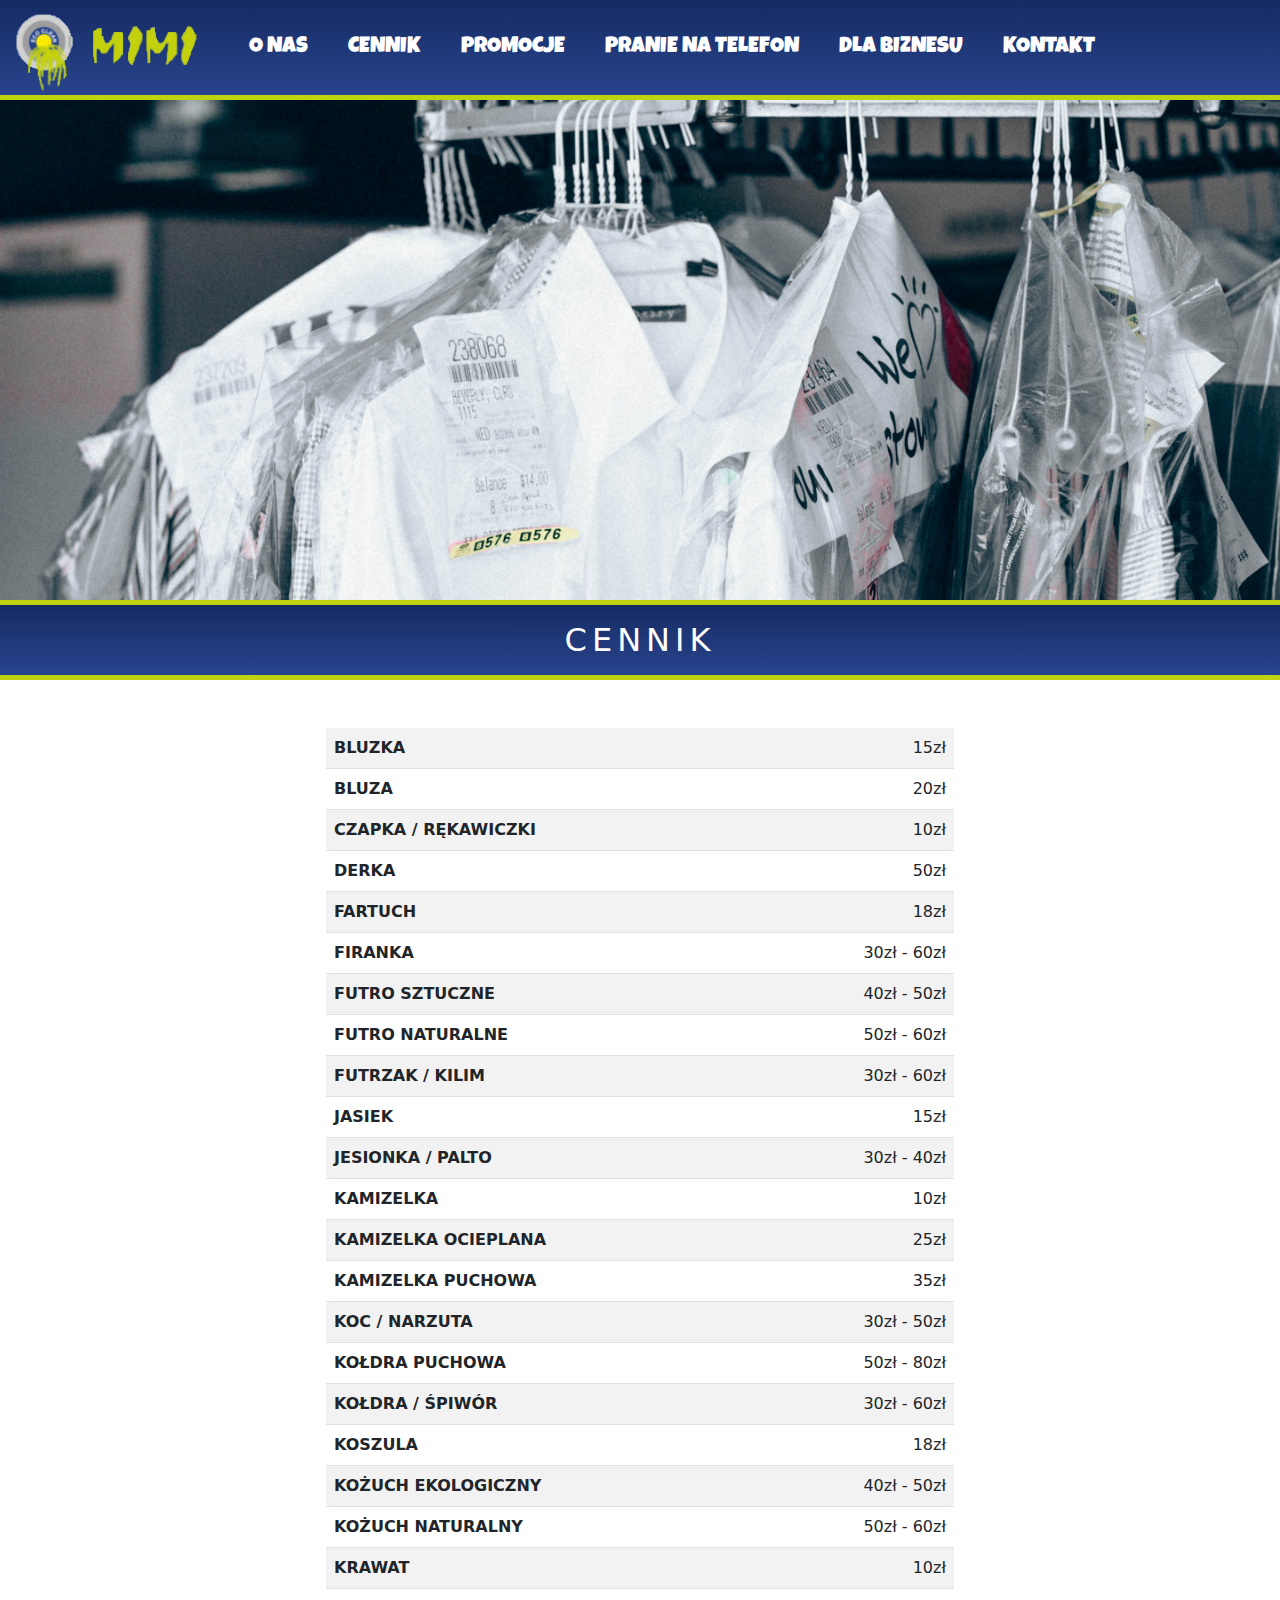
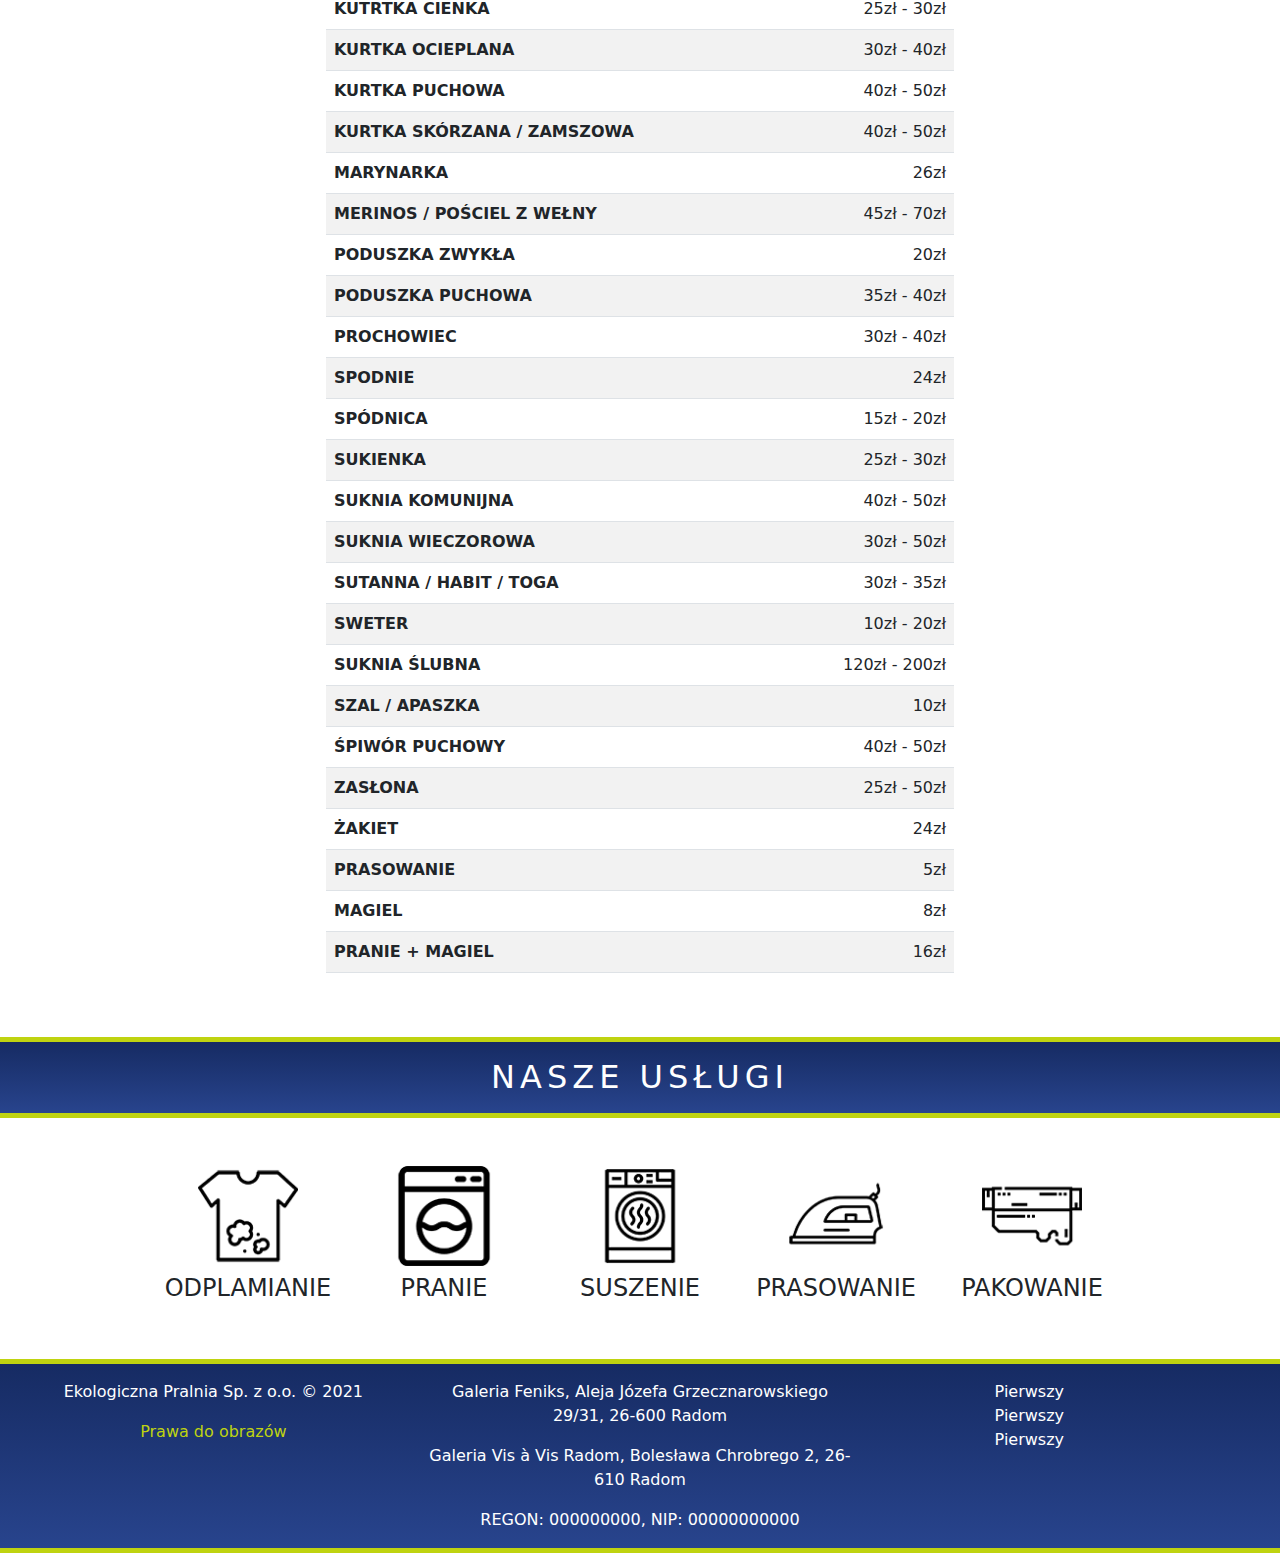
==== cennik.html @ e7253336 "1.0" ====
<!DOCTYPE html>
<html lang="pl">
<head>
    <meta charset="utf-8">
	<meta name="viewport" content="width=device-width, initial-scale=1, shrink-to-fit=no">
	<title>Pralnia-Mimi.pl</title>
	<meta name="description" content="Eco Clean">
	<meta name="keywords" content="Pralnia, pranie, usługi, chemia, ubrania">
	<meta name="author" content="Patryk Staniewski">
	<meta http-equiv="X-Ua-Compatible" content="IE=edge">
	<link rel="stylesheet" href="css/bootstrap.min.css">
	<link rel="stylesheet" href="css/style.css">
	<link rel="stylesheet" href="css/fontello.css">
    <link rel="stylesheet" href="https://maxcdn.bootstrapcdn.com/font-awesome/4.5.0/css/font-awesome.min.css">
    <link rel="preconnect" href="https://fonts.googleapis.com">
    <link rel="preconnect" href="https://fonts.gstatic.com" crossorigin>
    <link href="https://fonts.googleapis.com/css2?family=Luckiest+Guy&display=swap" rel="stylesheet">
    <link rel="icon" href="img/logo-ico.png" type="image/gif" sizes="16x16">
</head>
<body>
    <header>
        
    
        
        <nav class="navbar bg-nav nav-font navbar-light navbar-expand-xl w-100 position-relative h-100">

            <a class="navbar-brand ms-5" href="index.html"> <img src="img/logo.png" height="100" class="position-absolute top-0 start-0" alt="logo"></a>
           
            <button id="button" class="c-button me-5" type="button" data-bs-toggle="collapse" data-bs-target="#mainmenu" aria-controls="mainmenu" aria-expended="false" aria-label="przełącznik nawigacji">
				<i id="przycisk" class="icon-menu "></i>
			</button>
            
            <div class="collapse navbar-collapse element flex flex-row justify-content-center" id="mainmenu">
                    <ul class="navbar-nav ms-0 text-uppercase mt-5 mt-xl-0 text-center">
                        <li class="nav-item nav-tab">
                            <a class="nav-link menu-font rounded-start " href="index.html"> o nas </a>
                        </li>
                        <li class="nav-item nav-tab">
                            <a class="nav-link menu-font " href="cennik.html"> Cennik </a>
                        </li>
                        <li class="nav-item nav-tab">
                            <a class="nav-link menu-font " href="#"> Promocje </a>
                        </li>
                        <li class="nav-item nav-tab">
                            <a class="nav-link menu-font " href="#"> Pranie na telefon </a>
                        </li>
                        <li class="nav-item nav-tab">
                            <a class="nav-link menu-font " href="#"> dla biznesu </a>
                        </li>
                        <li class="nav-item nav-tab ">
                            <a class="nav-link menu-font br-lasx 3 rounded-end " href="#"> kontakt </a>
                        </li>         
                
                    </ul>
               </div>
         </nav>
    
    </header>

    <main>
        <div class="container-fluid">

            
            <div class="row">
                <div class="col-12 bg-image-cennik">
                  
                   
                    
                </div> 
           
                <div class="col-12 bg-nav bg-border">

                    <h2 class="text-center text-white l-spacing mt-3 mb-3">CENNIK</h2>
    
                </div>

            </div>

        </div>
        <div class="container-fluid">
            <div class="d-flex flex-column align-content-center my-5">
                <table class="table table-striped table-hover w-table mx-auto">
                    <tr>
                        <th class="text-uppercase">Bluzka</th>
                        <td class="text-end">15zł</td>
                    </tr>
                    <tr>
                        <th class="text-uppercase">Bluza</th>
                        <td class="text-end">20zł</td>   
                    </tr>
                    <tr>
                        <th class="text-uppercase">Czapka / Rękawiczki</th>
                        <td class="text-end">10zł</td>
                    </tr>
                    <tr>
                        <th class="text-uppercase">Derka</th>
                        <td class="text-end">50zł</td>   
                    </tr>
                    <tr>
                        <th class="text-uppercase">fartuch</th>
                        <td class="text-end">18zł</td>
                    </tr>
                    <tr>
                        <th class="text-uppercase">Firanka</th>
                        <td class="text-end">30zł - 60zł</td>   
                    </tr>
                    <tr>
                        <th class="text-uppercase">futro sztuczne</th>
                        <td class="text-end">40zł - 50zł</td>
                    </tr>
                    <tr>
                        <th class="text-uppercase">futro naturalne</th>
                        <td class="text-end">50zł - 60zł</td>   
                    </tr>
                    <tr>
                        <th class="text-uppercase">Futrzak / Kilim</th>
                        <td class="text-end">30zł - 60zł</td>
                    </tr>
                    <tr>
                        <th class="text-uppercase">Jasiek</th>
                        <td class="text-end">15zł</td>   
                    </tr>
                    <tr>
                        <th class="text-uppercase">Jesionka / Palto</th>
                        <td class="text-end">30zł - 40zł</td>
                    </tr>
                    <tr>
                        <th class="text-uppercase">Kamizelka</th>
                        <td class="text-end">10zł</td>   
                    </tr>
                    <tr>
                        <th class="text-uppercase">Kamizelka ocieplana</th>
                        <td class="text-end">25zł</td>
                    </tr>
                    <tr>
                        <th class="text-uppercase">Kamizelka puchowa</th>
                        <td class="text-end">35zł</td>   
                    </tr>
                    <tr>
                        <th class="text-uppercase">Koc / narzuta</th>
                        <td class="text-end">30zł - 50zł</td>
                    </tr>
                    <tr>
                        <th class="text-uppercase">kołdra puchowa</th>
                        <td class="text-end">50zł - 80zł</td>   
                    </tr>
                    <tr>
                        <th class="text-uppercase">kołdra / śpiwór</th>
                        <td class="text-end">30zł - 60zł</td>   
                    </tr>
                    <tr>
                        <th class="text-uppercase">koszula</th>
                        <td class="text-end">18zł</td>   
                    </tr>
                    <tr>
                        <th class="text-uppercase">kożuch ekologiczny</th>
                        <td class="text-end">40zł - 50zł</td>   
                    </tr>
                    <tr>
                        <th class="text-uppercase">kożuch naturalny</th>
                        <td class="text-end">50zł - 60zł</td>   
                    </tr>
                    <tr>
                        <th class="text-uppercase">krawat</th>
                        <td class="text-end">10zł</td>   
                    </tr>
                    <tr>
                        <th class="text-uppercase">kutrtka cienka</th>
                        <td class="text-end">25zł - 30zł</td>   
                    </tr>
                    <tr>
                        <th class="text-uppercase">kurtka ocieplana</th>
                        <td class="text-end">30zł - 40zł</td>   
                    </tr>
                    <tr>
                        <th class="text-uppercase">kurtka puchowa</th>
                        <td class="text-end">40zł - 50zł</td>   
                    </tr>
                    <tr>
                        <th class="text-uppercase">kurtka skórzana / zamszowa</th>
                        <td class="text-end">40zł - 50zł</td>   
                    </tr>
                    <tr>
                        <th class="text-uppercase">Marynarka</th>
                        <td class="text-end">26zł</td>   
                    </tr>
                    <tr>
                        <th class="text-uppercase">Merinos / pościel z wełny</th>
                        <td class="text-end">45zł - 70zł</td>   
                    </tr>
                    <tr>
                        <th class="text-uppercase">Poduszka zwykła</th>
                        <td class="text-end">20zł</td>   
                    </tr>
                    <tr>
                        <th class="text-uppercase">poduszka puchowa</th>
                        <td class="text-end">35zł - 40zł</td>   
                    </tr>
                    <tr>
                        <th class="text-uppercase">prochowiec</th>
                        <td class="text-end">30zł - 40zł</td>   
                    </tr>
                    <tr>
                        <th class="text-uppercase">spodnie</th>
                        <td class="text-end">24zł</td>   
                    </tr>
                    <tr>
                        <th class="text-uppercase">spódnica</th>
                        <td class="text-end">15zł - 20zł</td>   
                    </tr>
                    <tr>
                        <th class="text-uppercase">sukienka</th>
                        <td class="text-end">25zł - 30zł</td>   
                    </tr>
                    <tr>
                        <th class="text-uppercase">suknia komunijna</th>
                        <td class="text-end">40zł - 50zł</td>   
                    </tr>
                    <tr>
                        <th class="text-uppercase">suknia wieczorowa</th>
                        <td class="text-end">30zł - 50zł</td>   
                    </tr>
                    <tr>
                        <th class="text-uppercase">sutanna / habit / toga</th>
                        <td class="text-end">30zł - 35zł</td>   
                    </tr>
                    <tr>
                        <th class="text-uppercase">sweter</th>
                        <td class="text-end">10zł - 20zł</td>   
                    </tr>
                    <tr>
                        <th class="text-uppercase">suknia ślubna</th>
                        <td class="text-end">120zł - 200zł</td>   
                    </tr>
                    <tr>
                        <th class="text-uppercase">szal / apaszka</th>
                        <td class="text-end">10zł</td>   
                    </tr>
                    <tr>
                        <th class="text-uppercase">śpiwór puchowy</th>
                        <td class="text-end">40zł - 50zł</td>   
                    </tr>
                    <tr>
                        <th class="text-uppercase">zasłona</th>
                        <td class="text-end">25zł - 50zł</td>   
                    </tr>
                    <tr>
                        <th class="text-uppercase">Żakiet</th>
                        <td class="text-end">24zł</td>   
                    </tr>
                    <tr>
                        <th class="text-uppercase">prasowanie</th>
                        <td class="text-end">5zł</td>   
                    </tr>
                    <tr>
                        <th class="text-uppercase">magiel</th>
                        <td class="text-end">8zł</td>   
                    </tr>
                    <tr>
                        <th class="text-uppercase">pranie + magiel</th>
                        <td class="text-end">16zł</td>   
                    </tr>


                </table>

            </div>        
        </div>
        <div class="container-fluid">

            
            <div class="row">
             
                <div class="col-12 bg-nav bg-border">

                    <h2 class="text-center text-white l-spacing mt-3 mb-3 text-uppercase">nasze usługi</h2>
    
                </div>

            </div>
        </div>
        <div class="container-fluid">
            <div class="d-flex flex-column flex-lg-row justify-content-center align-items-center my-5">
                <div>
                    
                        <img src="img/tshirt.png" width="100" height="100" alt="" class="rozmiar-s mx-5">
                        <p class="h4 text-center fw-light mt-2">ODPLAMIANIE</p>
                   
                </div> 

                <div>
                   
                        <img src="img/laundry.png" width="100" height="100" alt="" class="rozmiar-s mx-5">
                        <p class="h4 text-center fw-light mt-2">PRANIE</p>
                       
                </div> 

                <div>
                    
                        <img src="img/tumble.png" width="100" height="100" alt="" class="rozmiar-s mx-5">
                        <p class="h4 text-center fw-light mt-2">SUSZENIE</p>
                      
                </div> 

                <div>
                 
                        <img src="img/iron.png" width="100" height="100" alt="" class="rozmiar-s mx-5">
                        <p class="h4 text-center fw-light mt-2">PRASOWANIE</p>
                      
                </div> 

                <div>
                 
                        <img src="img/tin.png" width="100" height="100" alt="" class="rozmiar-s mx-5">
                        <p class="h4 text-center fw-light mt-2">PAKOWANIE</p>
                   
                </div> 

            </div>        
        </div>
 
                
  

        <div class="container-fluid">

            <div class="row bg-nav bg-border text-white">

                <div class="col-sm-12 col-lg-4 mt-3 text-center">
                <p class=>Ekologiczna Pralnia Sp. z o.o. &copy; 2021</p>
                <a href="#" class="text-decoration-none text-green">Prawa do obrazów</a>
                
                </div>
                <div class="col-sm-12 col-lg-4 mt-3 text-center">
                   <p>Galeria Feniks, Aleja Józefa Grzecznarowskiego 29/31, 26-600 Radom</p>
                   <p>Galeria Vis à Vis Radom, Bolesława Chrobrego 2, 26-610 Radom</p>
                   <p>REGON: 000000000, NIP: 00000000000</p>
                    
                
                </div>
                <div class="col-sm-12 col-lg-3 mt-3 text-center">
                    <ul class="list-none">
                        
                        <li> Pierwszy </li>
                        <li> Pierwszy </li>
                        <li> Pierwszy </li>

                    </ul>
                    
                
                </div>
                <div id="back"></div>
            </div>

        </div>   
               
                    
            

    </main>
    
    <script src="https://code.jquery.com/jquery-3.3.1.slim.min.js" integrity="sha384-q8i/X+965DzO0rT7abK41JStQIAqVgRVzpbzo5smXKp4YfRvH+8abtTE1Pi6jizo" crossorigin="anonymous"></script>
	<script src="https://cdn.jsdelivr.net/npm/@popperjs/core@2.10.2/dist/umd/popper.min.js" integrity="sha384-7+zCNj/IqJ95wo16oMtfsKbZ9ccEh31eOz1HGyDuCQ6wgnyJNSYdrPa03rtR1zdB" crossorigin="anonymous"></script>
	<script src="js/bootstrap.min.js"/></script>
  
    <script>

        jQuery(document).ready(function() {
          
          var btn = $('#back');
          var hb = $('html, body');
        
          $(window).scroll(function() {
            if ($(window).scrollTop() > 300) {
              btn.addClass('show');
            } else {
              btn.removeClass('show');
            }
            
          });
          btn.on('click', function() {
            window.scrollTo(0,0);
        });

        });
        const button = $('#button');
        var prz = $('#przycisk')
        button.on('click',function(){
            prz.toggleClass('klik');
        });
       
      
            
    </script>
      
    
</body>
</html>
---- css/style.css ----
*,
*::after,
*::before {
    box-sizing: border-box;
    margin: 0;
    padding: 0;
}

.list-none
  {
    list-style-type: none;
  }
 
.klik{
  color:rgb(191, 211, 16) !important;
}
.border-map
{
  border-top: rgb(191, 211, 16) solid 5px;
  border-bottom: rgb(191, 211, 16) solid 5px;
}
.obrazek
{
  width: 100%;
  height: 600px;

}
.h-100{
  min-height: 100px !important;
}
.bg-nav
{

  background-image:linear-gradient(rgb(22,43,99), rgb(40,68,141));
  border-bottom: rgb(191, 211, 16) solid 5px;
}
.bg-border
{
  border-top: rgb(191, 211, 16) solid 5px;
  
}

.nav-font
{
  color:rgb(191, 211, 16) !important;
  font-family: 'Luckiest Guy', cursive !important;
  font-size: 1.4rem !important;
}

.navbar-light
{
    color:rgb(191, 211, 16) !important;
       
}
.show
  {
    display:inline-block !important;
    opacity:1 !important;
    visibility: visible !important;
    
  }
#back {
  display: inline-block;
  background-color: rgb(191, 211, 16);
  width: 50px;
  height: 50px;
  text-align: center;
  border-radius: 50%;
  position: fixed;
  bottom: 30px;
  right: 30px;
  transition: background-color .3s, opacity .5s, visibility .5s;
  opacity: 0;
  z-index: 1000;
  visibility: hidden;
  text-decoration: none;
}
#back:hover {
  cursor: pointer;
  background-color: #333;
}
#back:active {
  background-color: #555;
}
#back::after {
  content: "\f077";
  font-family: FontAwesome;
  font-weight: lighter;
  font-style: lighter;
  font-size: 1em;
  line-height: 50px;
  color: #fff;
}

.back-item {
  position: fixed;
  bottom: 0;
  right:0;
  margin-right: 10px;
  margin-bottom:10px;
  border-collapse: collapse;
}
.c-button{
  border:none;
  background-color:transparent;
  text-align: center;
}
.icon-menu{
  
  color:#1C6EA4;
  font-size: 32px;
  
}

.table{
  cursor:pointer;
}


  .menu-font
  {
    color:white !important;
    padding-left:20px !important;
    padding-right: 20px !important;
  }
  .row>*
  {
    padding-left: 0;
    padding-right: 0;
  }

 
  .l-spacing{
    letter-spacing: 5px;
    color:rgb(191, 211, 16);
  }
  .blue{
    color:rgb(40,68,141);
  }

 
  .border-promocje:hover{
    color:rgb(191, 211, 16) !important;
    background-image:linear-gradient(rgb(22,43,99), rgb(40,68,141));
  }
  .border-cennik:hover 
  {
    color:rgb(191, 211, 16) !important;
    background-image:linear-gradient(rgb(22,43,99), rgb(40,68,141));
  }
  .fs-1
  {
    font-size: 3.5rem !important;
  }
  .text-green{
    color:rgb(191, 211, 16) !important;
  }
  .text-green:hover{
    color:greenyellow !important;
  }

  .menu-font:hover
  {
    color:rgb(191, 211, 16) !important;
    background-color:rgb(68, 99, 192);
   
  }

  .circle {
    width:50px;
    height: 50px;
    border-radius: 50%;
    background-color: #50edbb;
  }

  
  @media screen and (min-width:768px) 
  {
   
  .ms-lg-7{
    margin-left:55px;
  }
  .ms-lg-6
  {
    margin-left:40px
  }

  .margin-s-15{
    margin-left:40px;
  }
  .border-cennik
  {
    border: 4px outset #1C6EA4;
    border-radius: 7px 7px 7px 7px;
    padding-left: 125px;
    padding-right: 125px;
    background-color:rgb(40, 92, 141);

   
  }
  .border-promocje
  {
    border: 4px outset #1C6EA4;
    border-radius: 7px 7px 7px 7px;
    padding-left: 94px;
    padding-right: 94px;
    background-color:rgb(40, 92, 141);
  }
  .bg-image-cennik
  {
    background-image: url(../img/ubrania-2.jpg);
    width:100%;
    background-repeat: no-repeat;
    min-height: 500px;
    background-size: 200%;
    background-attachment:fixed;
    background-position: center;   
  }
  .bg-image
  {
    background-image: url(../img/garnitury.jpg);
    width:100%;
    min-height: 500px;
    background-size:150%;
    background-attachment:fixed;
    background-position: center;
  }



  }


  

  @media screen and (max-width:768px)
   {
    .obrazek
    {
      width: 100%;
      height: 300px;
    }
    .border-cennik
  {
    border: 4px outset #1C6EA4;
    border-radius: 7px 7px 7px 7px;
    padding-left: 62px;
    padding-right: 62px;
    background-color:rgb(40, 92, 141);
   
  }
  
  
  .border-promocje
  {
    border: 4px outset #1C6EA4;
    border-radius: 7px 7px 7px 7px;
    padding-left: 39px;
    padding-right: 39px;
    background-color:rgb(40, 92, 141);
    
  }
 
  .bg-image-cennik
  {
    background-image: url(../img/ubrania-2.jpg);
    width:100%;
    background-repeat: no-repeat;
    min-height: 500px;
    background-size:350%;
    background-attachment:fixed;
    background-position: center;   
  }
  .bg-image
  {
    background-image: url(../img/garnitury.jpg);
    width:100%;
    height: 500px;
    background-size:350%;
    background-attachment:fixed;
    background-position: center;
  }
 
  }

  @media screen and (max-width:1199px)
  {
    .rounded-start
    {
      border-radius: 15px 15px 0  0 !important;
     
    }
    .rounded-end
  {
    border-radius: 0 0 15px 15px !important;
   
  }
  .nav-tab
  {
    margin-left: auto;
    margin-right: auto;
    width:50%;
  }
  .rozmiar-s{
    width:80px !important;
    height: 80px !important;
  }
  .w-table{
    width: 100%;
  }
 
  }
 
  @media screen and (min-width:1200px)
  {
    .rounded-start
    {
      border-radius: 15px 0 0 15px !important;
    }
    .rounded-end
    {
      border-radius: 0 15px 15px 0 !important;
    }
   #button{
     display: none;
   }
   .w-table{
    width: 50%;
  }
  }
---- css/fontello.css ----
@font-face {
  font-family: 'fontello';
  src: url('../font/fontello.eot?86289236');
  src: url('../font/fontello.eot?86289236#iefix') format('embedded-opentype'),
       url('../font/fontello.woff2?86289236') format('woff2'),
       url('../font/fontello.woff?86289236') format('woff'),
       url('../font/fontello.ttf?86289236') format('truetype'),
       url('../font/fontello.svg?86289236#fontello') format('svg');
  font-weight: normal;
  font-style: normal;
}
/* Chrome hack: SVG is rendered more smooth in Windozze. 100% magic, uncomment if you need it. */
/* Note, that will break hinting! In other OS-es font will be not as sharp as it could be */
/*
@media screen and (-webkit-min-device-pixel-ratio:0) {
  @font-face {
    font-family: 'fontello';
    src: url('../font/fontello.svg?86289236#fontello') format('svg');
  }
}
*/
[class^="icon-"]:before, [class*=" icon-"]:before {
  font-family: "fontello";
  font-style: normal;
  font-weight: normal;
  speak: never;

  display: inline-block;
  text-decoration: inherit;
  width: 1em;
  margin-right: .2em;
  text-align: center;
  /* opacity: .8; */

  /* For safety - reset parent styles, that can break glyph codes*/
  font-variant: normal;
  text-transform: none;

  /* fix buttons height, for twitter bootstrap */
  line-height: 1em;

  /* Animation center compensation - margins should be symmetric */
  /* remove if not needed */
  margin-left: .2em;

  /* you can be more comfortable with increased icons size */
  /* font-size: 120%; */

  /* Font smoothing. That was taken from TWBS */
  -webkit-font-smoothing: antialiased;
  -moz-osx-font-smoothing: grayscale;

  /* Uncomment for 3D effect */
  /* text-shadow: 1px 1px 1px rgba(127, 127, 127, 0.3); */
}

.icon-menu:before { content: '\e800'; } /* '' */
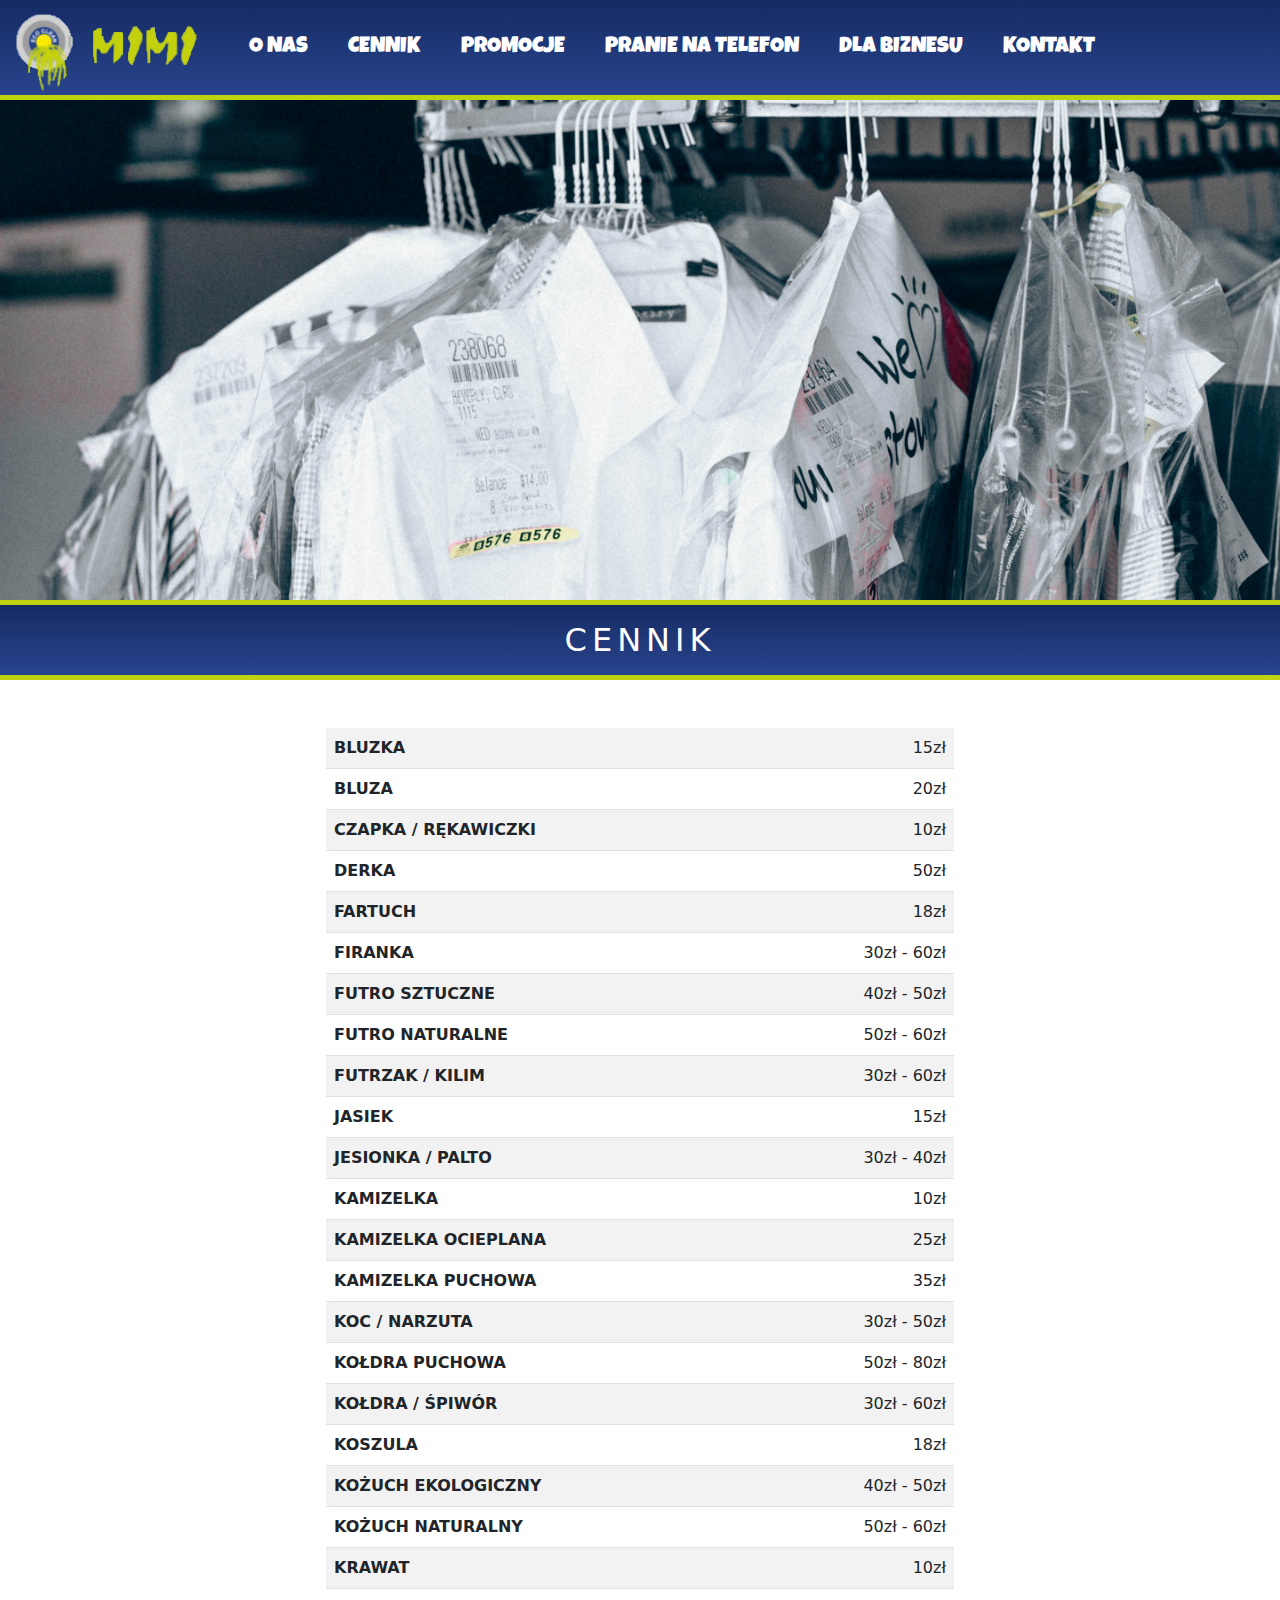
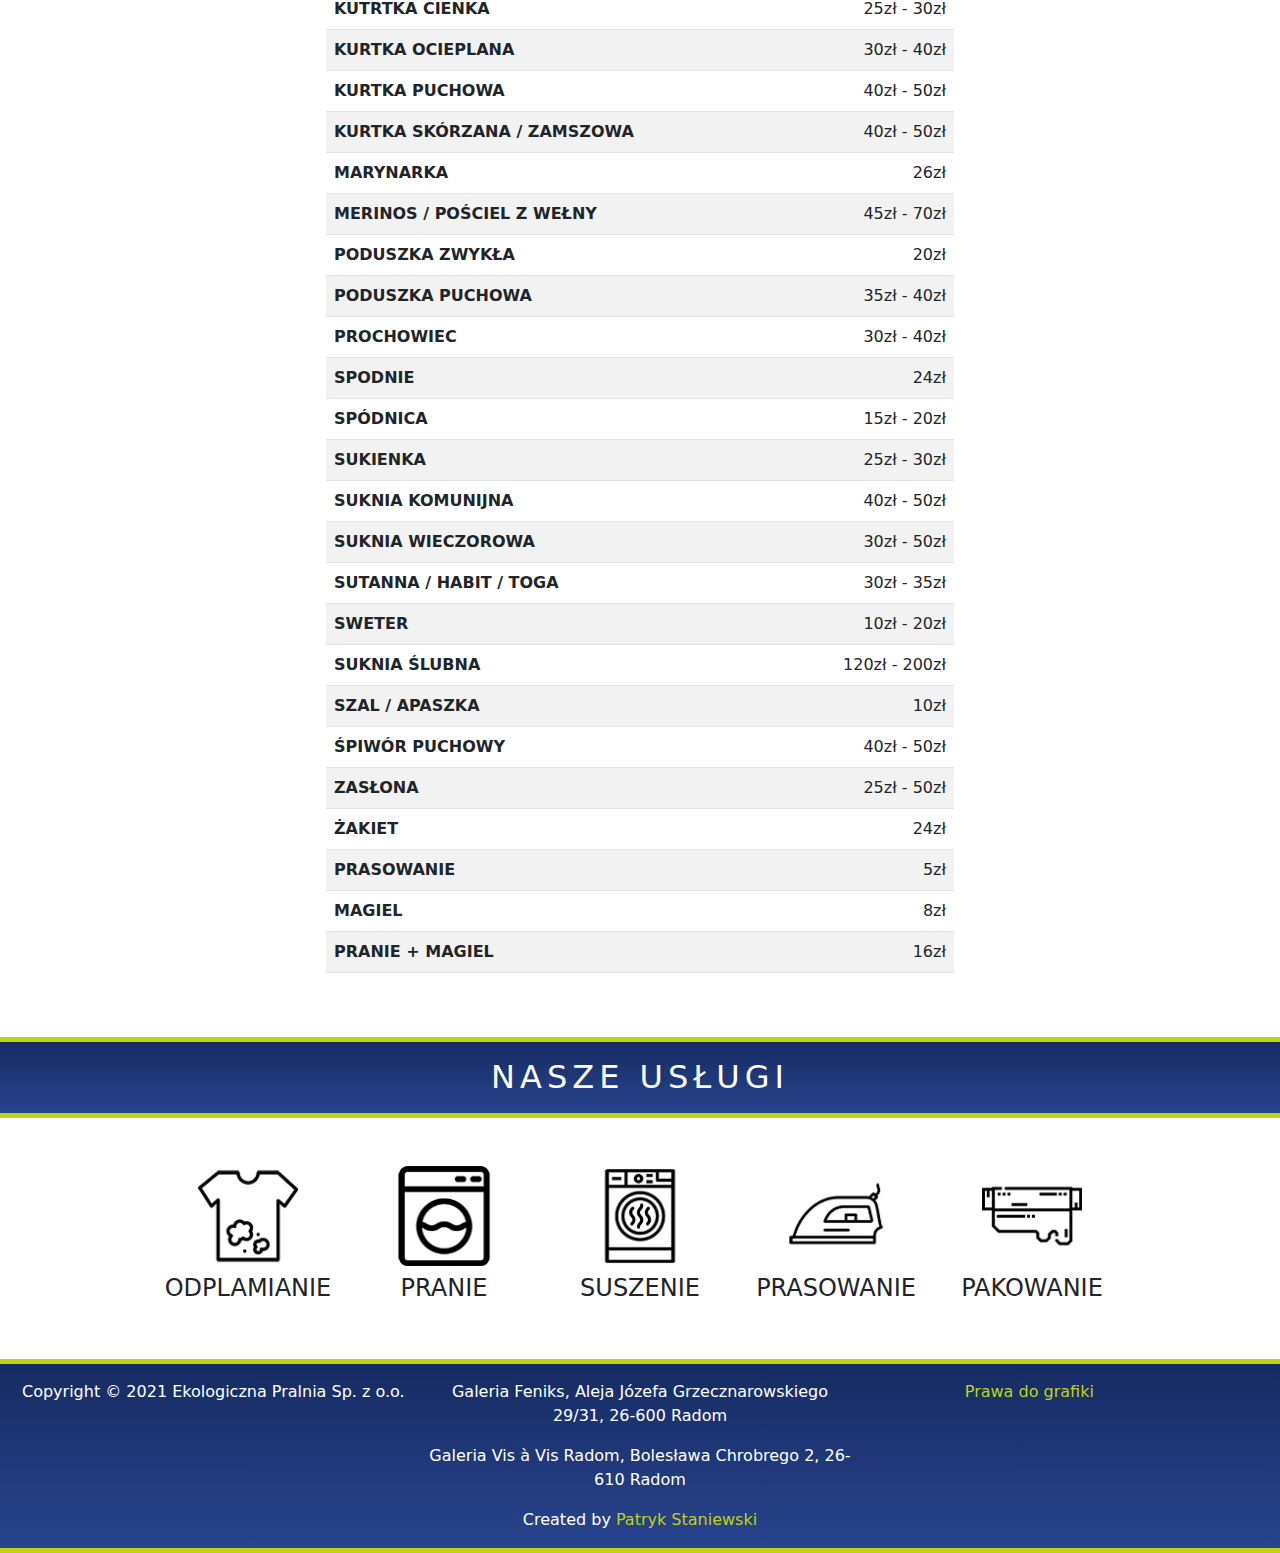
==== commit f0e95ff2: "main" ====
--- a/cennik.html
+++ b/cennik.html
@@ -15,7 +15,7 @@
     <link rel="preconnect" href="https://fonts.googleapis.com">
     <link rel="preconnect" href="https://fonts.gstatic.com" crossorigin>
     <link href="https://fonts.googleapis.com/css2?family=Luckiest+Guy&display=swap" rel="stylesheet">
-    <link rel="icon" href="img/logo-ico.png" type="image/gif" sizes="16x16">
+    <link rel="icon" href="img/logo-ico.png" type="image/gif" sizes="160x160">
 </head>
 <body>
     <header>
@@ -320,44 +320,45 @@
         </div>
  
                 
-  
+    </main>
+    <footer>
 
         <div class="container-fluid">
 
             <div class="row bg-nav bg-border text-white">
 
                 <div class="col-sm-12 col-lg-4 mt-3 text-center">
-                <p class=>Ekologiczna Pralnia Sp. z o.o. &copy; 2021</p>
-                <a href="#" class="text-decoration-none text-green">Prawa do obrazów</a>
+                <p class=>Copyright &copy; 2021 Ekologiczna Pralnia Sp. z o.o.</p>
+                
+              
                 
                 </div>
                 <div class="col-sm-12 col-lg-4 mt-3 text-center">
                    <p>Galeria Feniks, Aleja Józefa Grzecznarowskiego 29/31, 26-600 Radom</p>
                    <p>Galeria Vis à Vis Radom, Bolesława Chrobrego 2, 26-610 Radom</p>
-                   <p>REGON: 000000000, NIP: 00000000000</p>
+                   <p>Created by <a href="https://patryk-staniewski-cv.netlify.app" class="text-decoration-none text-green">  Patryk Staniewski </a></p>
                     
                 
                 </div>
-                <div class="col-sm-12 col-lg-3 mt-3 text-center">
-                    <ul class="list-none">
+                <div class="col-sm-12 col-lg-3 mt-3 text-center  ">
+                    <ul class="list-none ">
                         
-                        <li> Pierwszy </li>
-                        <li> Pierwszy </li>
-                        <li> Pierwszy </li>
-
+                        <li> <a href="grafiki.html" target="new_blank" class="text-decoration-none text-green">Prawa do grafiki</a></li>
+                    
                     </ul>
                     
                 
                 </div>
+                
                 <div id="back"></div>
             </div>
-
-        </div>   
+            
+        </div>
                
-                    
-            
-
-    </main>
+    </footer>               
+            
+
+  
     
     <script src="https://code.jquery.com/jquery-3.3.1.slim.min.js" integrity="sha384-q8i/X+965DzO0rT7abK41JStQIAqVgRVzpbzo5smXKp4YfRvH+8abtTE1Pi6jizo" crossorigin="anonymous"></script>
 	<script src="https://cdn.jsdelivr.net/npm/@popperjs/core@2.10.2/dist/umd/popper.min.js" integrity="sha384-7+zCNj/IqJ95wo16oMtfsKbZ9ccEh31eOz1HGyDuCQ6wgnyJNSYdrPa03rtR1zdB" crossorigin="anonymous"></script>
@@ -387,6 +388,10 @@
         var prz = $('#przycisk')
         button.on('click',function(){
             prz.toggleClass('klik');
+
+            
+
+
         });
        
       
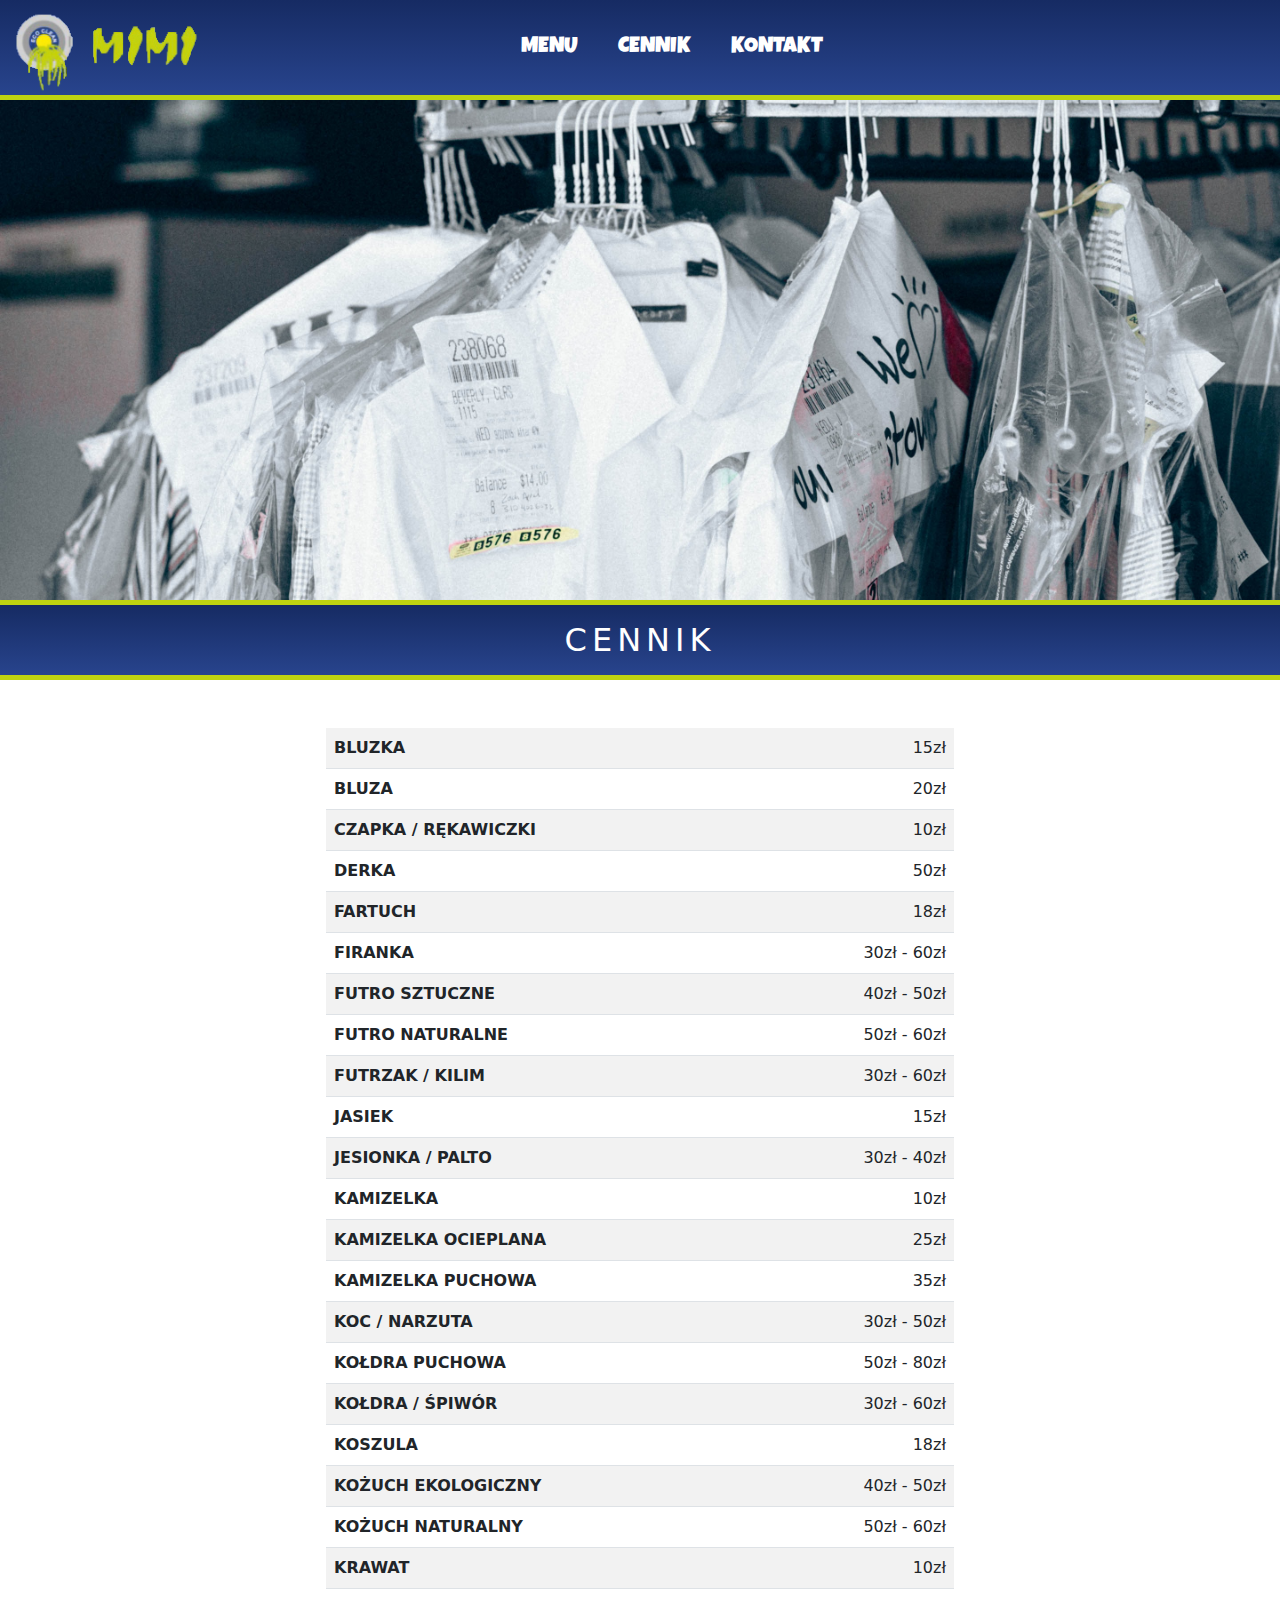
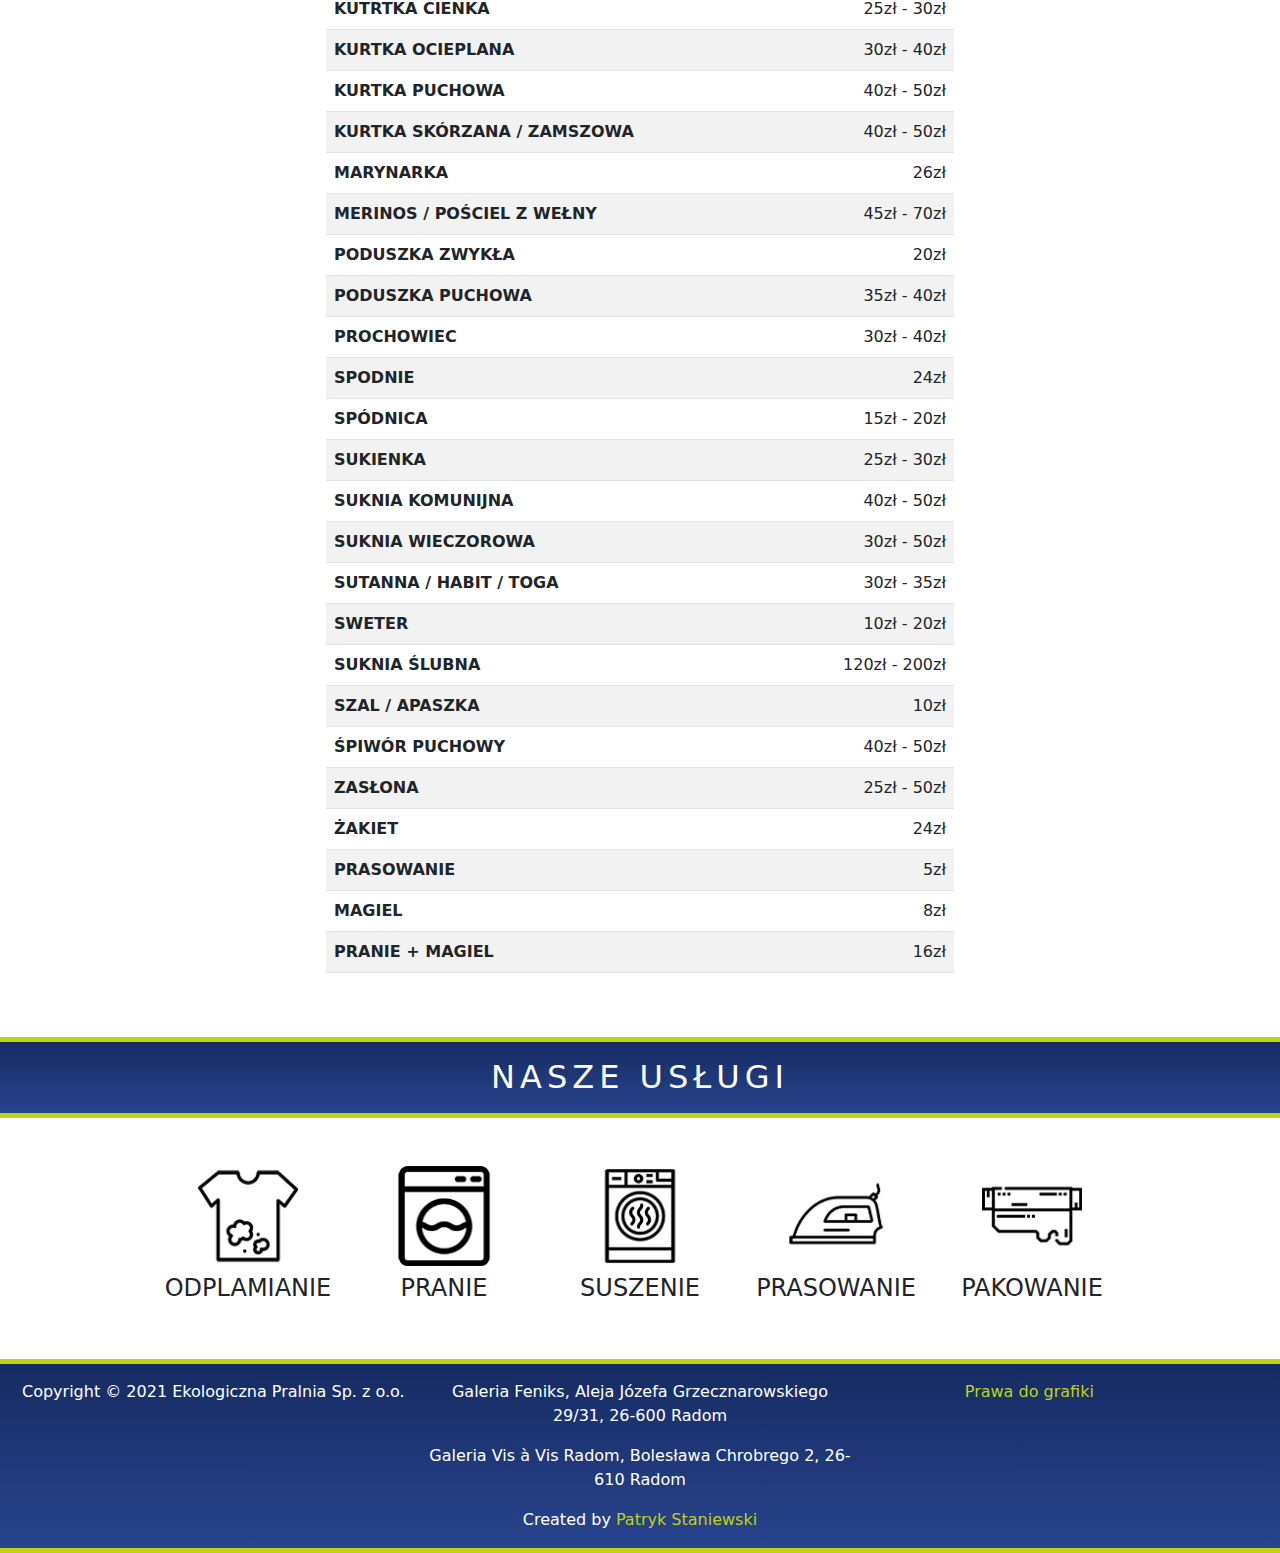
==== commit 6e0551ba: "main" ====
--- a/cennik.html
+++ b/cennik.html
@@ -33,22 +33,13 @@
             <div class="collapse navbar-collapse element flex flex-row justify-content-center" id="mainmenu">
                     <ul class="navbar-nav ms-0 text-uppercase mt-5 mt-xl-0 text-center">
                         <li class="nav-item nav-tab">
-                            <a class="nav-link menu-font rounded-start " href="index.html"> o nas </a>
+                            <a class="nav-link menu-font rounded-start" href="index.html"> menu </a>
                         </li>
                         <li class="nav-item nav-tab">
-                            <a class="nav-link menu-font " href="cennik.html"> Cennik </a>
-                        </li>
-                        <li class="nav-item nav-tab">
-                            <a class="nav-link menu-font " href="#"> Promocje </a>
-                        </li>
-                        <li class="nav-item nav-tab">
-                            <a class="nav-link menu-font " href="#"> Pranie na telefon </a>
-                        </li>
-                        <li class="nav-item nav-tab">
-                            <a class="nav-link menu-font " href="#"> dla biznesu </a>
+                            <a class="nav-link menu-font" href="cennik.html"> Cennik </a>
                         </li>
                         <li class="nav-item nav-tab ">
-                            <a class="nav-link menu-font br-lasx 3 rounded-end " href="#"> kontakt </a>
+                            <a class="nav-link menu-font br-lasx 3 rounded-end" href="kontakt.html"> kontakt </a>
                         </li>         
                 
                     </ul>
@@ -336,14 +327,14 @@
                 <div class="col-sm-12 col-lg-4 mt-3 text-center">
                    <p>Galeria Feniks, Aleja Józefa Grzecznarowskiego 29/31, 26-600 Radom</p>
                    <p>Galeria Vis à Vis Radom, Bolesława Chrobrego 2, 26-610 Radom</p>
-                   <p>Created by <a href="https://patryk-staniewski-cv.netlify.app" class="text-decoration-none text-green">  Patryk Staniewski </a></p>
+                   <p>Created by <a href="https://patryk-staniewski-cv.netlify.app" target="new_blank" class="text-decoration-none text-green">  Patryk Staniewski </a></p>
                     
                 
                 </div>
                 <div class="col-sm-12 col-lg-3 mt-3 text-center  ">
                     <ul class="list-none ">
                         
-                        <li> <a href="grafiki.html" target="new_blank" class="text-decoration-none text-green">Prawa do grafiki</a></li>
+                        <li> <a href="grafiki.html" class="text-decoration-none text-green">Prawa do grafiki</a></li>
                     
                     </ul>
                     
--- a/css/style.css
+++ b/css/style.css
@@ -19,6 +19,7 @@
   border-top: rgb(191, 211, 16) solid 5px;
   border-bottom: rgb(191, 211, 16) solid 5px;
 }
+
 .obrazek
 {
   width: 100%;
@@ -224,8 +225,18 @@
     background-size:150%;
     background-attachment:fixed;
     background-position: center;
-  }
-
+
+ 
+  }
+
+  .bg-grafiki{
+    background-image: url(../img/pralnia.jpg);
+    width:100%;
+    min-height: 500px;
+    background-size:150%;
+    background-attachment:fixed;
+    background-position: center;
+  }
 
 
   }
@@ -274,6 +285,15 @@
   .bg-image
   {
     background-image: url(../img/garnitury.jpg);
+    width:100%;
+    height: 500px;
+    background-size:350%;
+    background-attachment:fixed;
+    background-position: center;
+  }
+  .bg-grafiki
+  {
+    background-image: url(../img/pralnia.jpg);
     width:100%;
     height: 500px;
     background-size:350%;
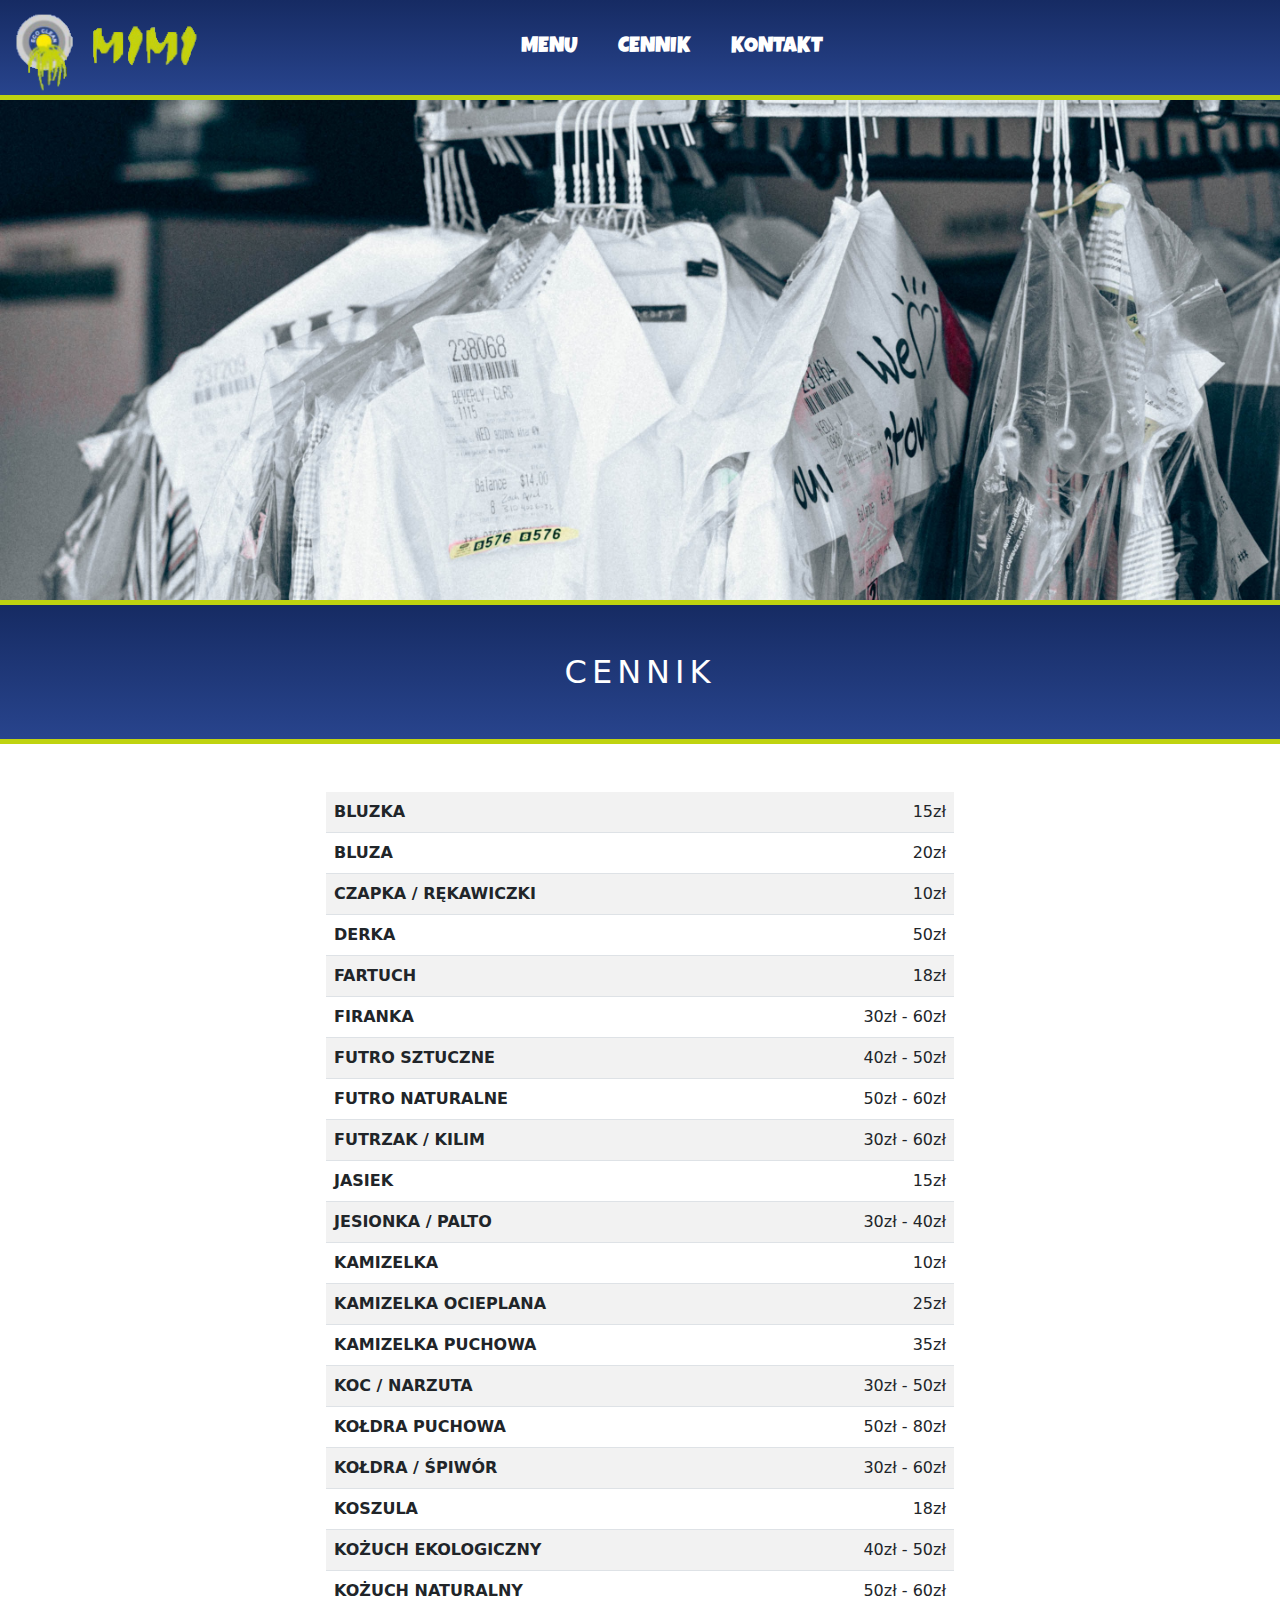
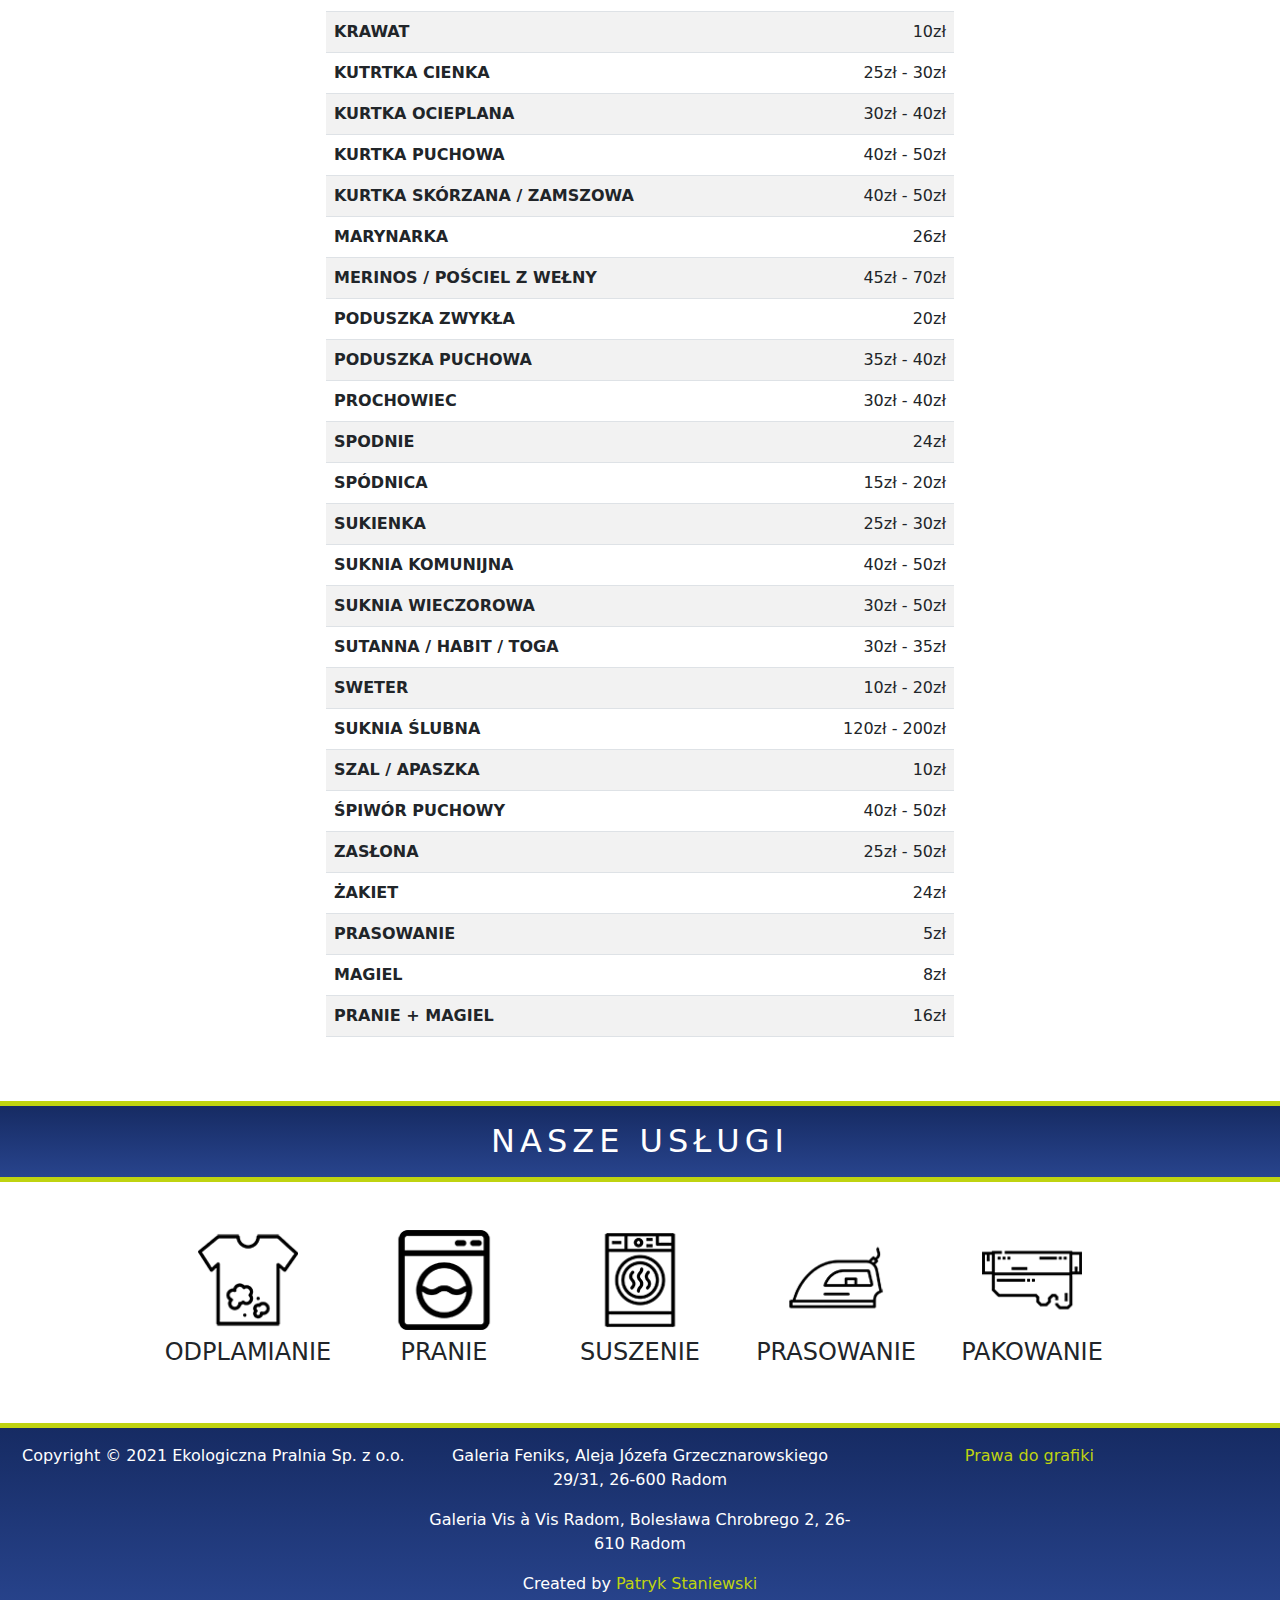
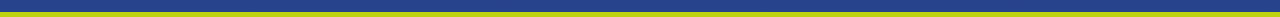
==== commit 3f612ccd: "main" ====
--- a/cennik.html
+++ b/cennik.html
@@ -4,7 +4,7 @@
     <meta charset="utf-8">
 	<meta name="viewport" content="width=device-width, initial-scale=1, shrink-to-fit=no">
 	<title>Pralnia-Mimi.pl</title>
-	<meta name="description" content="Eco Clean">
+	<meta name="description" content="Pralnia oferuje skuteczne i delikatne pranie chemiczne ekologiczne, a także czyszczenie zamszu i odzieży skórzanej.">
 	<meta name="keywords" content="Pralnia, pranie, usługi, chemia, ubrania">
 	<meta name="author" content="Patryk Staniewski">
 	<meta http-equiv="X-Ua-Compatible" content="IE=edge">
@@ -61,7 +61,7 @@
            
                 <div class="col-12 bg-nav bg-border">
 
-                    <h2 class="text-center text-white l-spacing mt-3 mb-3">CENNIK</h2>
+                    <h2 class="text-center text-white l-spacing my-5">CENNIK</h2>
     
                 </div>
 
@@ -264,7 +264,7 @@
              
                 <div class="col-12 bg-nav bg-border">
 
-                    <h2 class="text-center text-white l-spacing mt-3 mb-3 text-uppercase">nasze usługi</h2>
+                    <h2 class="text-center text-white l-spacing my-3 text-uppercase">nasze usługi</h2>
     
                 </div>
 
